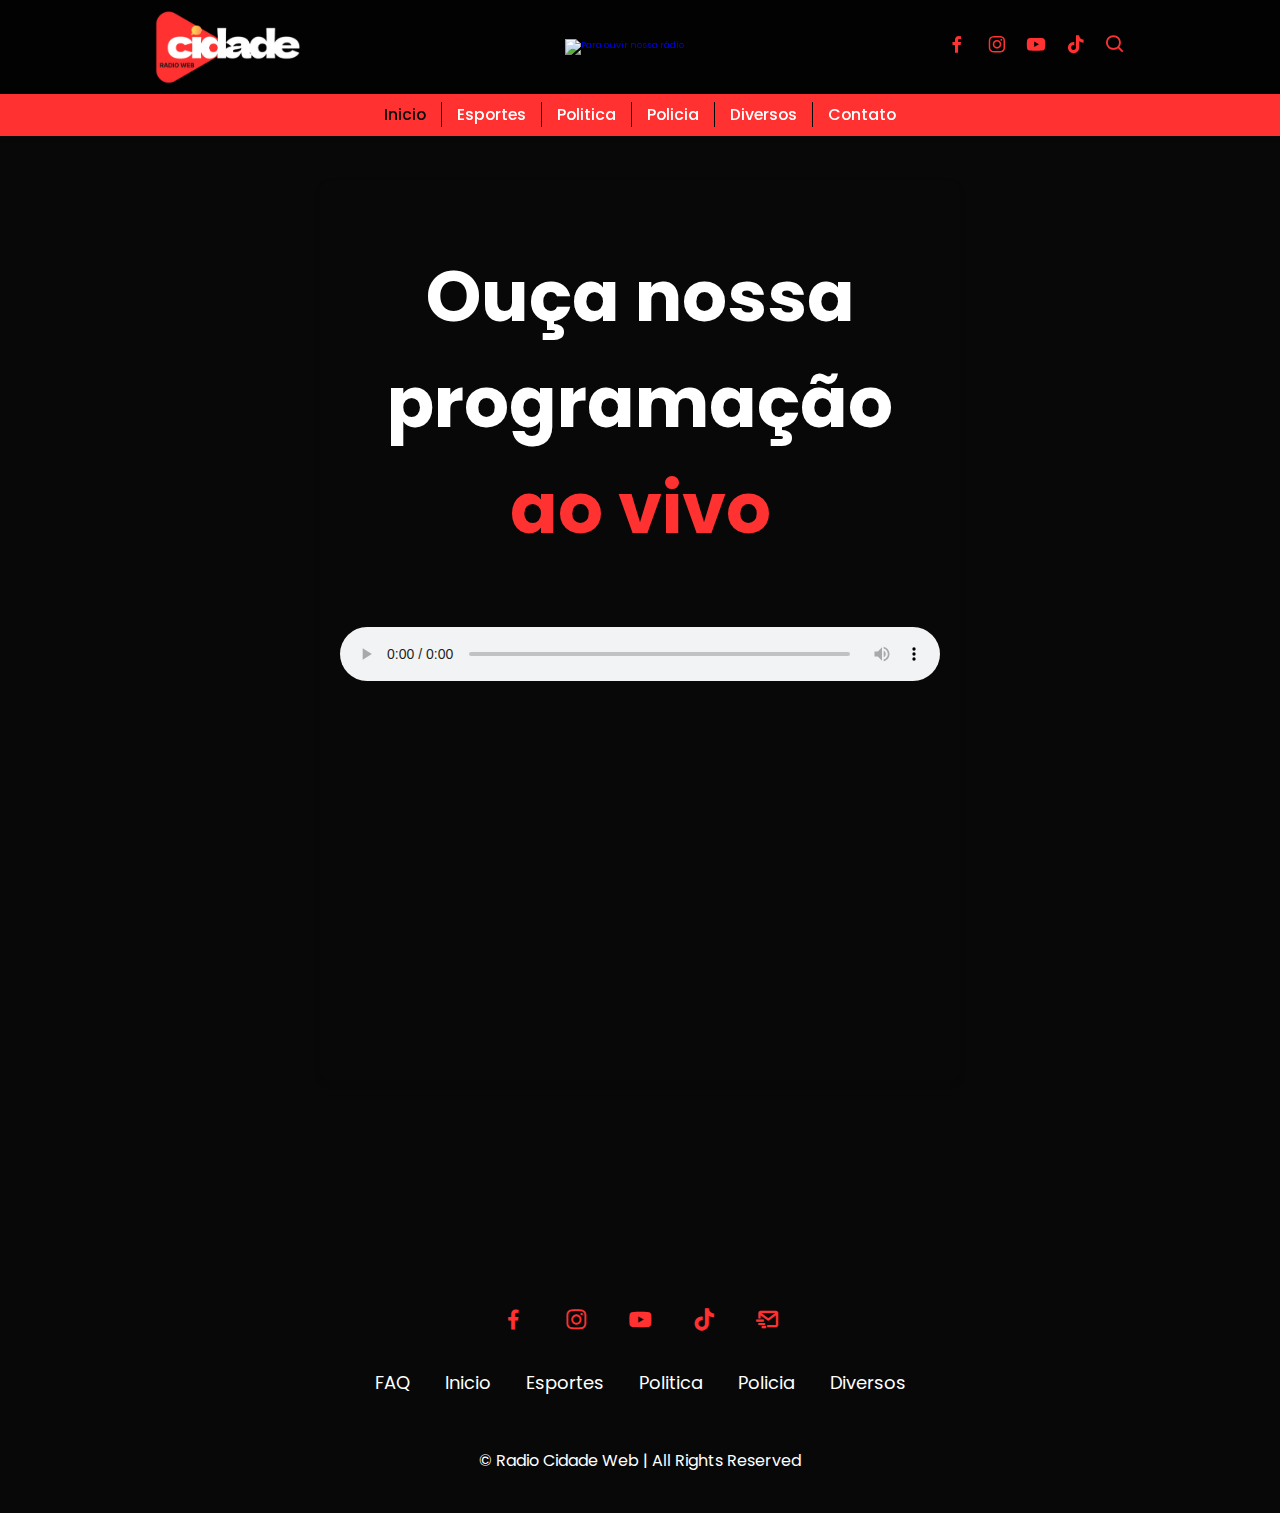
==== public/index.html @ 824e910b "c0 - first commit - site pacialmente funcional" ====
<!DOCTYPE html>
<html lang="pt">

<head>
  <meta charset="UTF-8">
  <title>Radio Web Cidade News</title>
  <link rel="stylesheet" href="static/style.css">
  <link rel="icon" href="static/Logo 400x400.png" type="image/png">
  <link href='https://unpkg.com/boxicons@2.1.4/css/boxicons.min.css' rel='stylesheet'>
</head>
<header class="header">
  <div class="top-bar">
    <img src="static/logo.png" alt="Radio Web Cidade" class="logo">

    <div class="banner">
      <a href="https://l.radios.com.br/r/258019" target="_blank">
        <img src="https://img.radios.com.br/divulgue/app-radiosnet-468x60-a.jpg" alt="Para ouvir nossa rádio">
      </a>
    </div>

    <div class="social">
      <a href="https://www.facebook.com/radiocidadeweb7L" target="_blank"><i class='bx bxl-facebook' ></i></a>
      <a href="https://instagram.com/radiocidadeweb7L" target="_blank"><i class='bx bxl-instagram' ></i></a>
      <a href="https://www.youtube.com/@radiocidadeweb7l" target="_blank"><i class='bx bxl-youtube'></i></a>
      <a href="https://tiktok.com/@radiocidadeweb7l" target="_blank"><i class='bx bxl-tiktok' ></i></a>
      <a><i class='bx bx-search'></i></a>
      
      <!-- <div class="search">
        <input type="text" placeholder="Buscar...">
        <button>Buscar</button>
      </div> -->
    </div>

    

    
  </div>
  <i class='bx bx-menu' id="menu-icon"></i>

  <div class="navbar">
    <nav>
      <ul>
        <a href="#radio-player" class="active">Inicio</a>
        <a href="#education">Esportes</a>
        <a href="#projects">Politica</a>
        <a href="#skills">Policia</a>
        <a href="#testimonials">Diversos</a>
        <a href="#contact">Contato</a>
      </ul>
    </nav>
  </div>
</header>

<body>

  <section class="radio-player" id="radio-player">
    <h2 class="heading">Ouça nossa programação <span>ao vivo</span></h2>
    <audio controls>
        <source src="https://stream3.svrdedicado.org/8090/stream" type="audio/mpeg">
        Seu navegador não suporta o elemento de áudio.
    </audio>
  </section>

  <!-------------- Contact Section -------------->

<!--   <section class="contact" id="contact">
    <h2 class="heading">Entre em contato <span>conosco!</span></h2>
    <h1><span>radiocidadeweb.7l@gmail.com</span></h1>
   <form id="contact-form">
        <div class="input-group">
            <div class="input-box">
                <input type="text" name="fullName" id="fullName" placeholder="Full Name" required>
                <input type="email" name="email" id="email" placeholder="Email" required>
            </div>
            <div class="input-box">
                <input type="tel" name="phone" id="phone" placeholder="Phone Number">
                <input type="text" name="subject" id="subject" placeholder="Subject">
            </div>
        </div>
        
        <div class="input-group-2">
            <textarea name="message" id="message" cols="30" rows="10" placeholder="Your Message"></textarea>
            <input type="submit" value="Send Message" class="btn">
        </div>
    </form>
  </section> -->

<!-------------- Footer -------------->

  <footer class="footer">
    <div class="social">
        <a href="https://www.facebook.com/radiocidadeweb7L" target="_blank"><i class='bx bxl-facebook' ></i></a>
        <a href="https://instagram.com/radiocidadeweb7L" target="_blank"><i class='bx bxl-instagram' ></i></a>
        <a href="https://www.youtube.com/@radiocidadeweb7l" target="_blank"><i class='bx bxl-youtube'></i></a>
        <a href="https://tiktok.com/@radiocidadeweb7l" target="_blank"><i class='bx bxl-tiktok' ></i></a>
        <a href="mailto:radiocidadeweb.7l@gmail.com" target="_blank"><i class='bx bx-mail-send'></i></a>
    </div>

    <ul class="list">
        <li>
            <a href="#">FAQ</a>
        </li>

        <li>
            <a href="#projects">Inicio</a>
        </li>

        <li>
            <a href="#home">Esportes</a>
        </li>

        <li>
            <a href="#contact">Politica</a>
        </li>

        <li>
          <a href="#testimonials">Policia</a>
        </li>

        <li>
            <a href="#testimonials">Diversos</a>
        </li>
    </ul>
    <p class="copyright">
        © Radio Cidade Web | All Rights Reserved
    </p>
  </footer>

<!---------------- Back to top button ---------------->

  <a href="#" class="back-to-top" id="backToTop">
    <i class='bx bx-up-arrow-alt'></i>
  </a>
</body>


</html>
---- public/static/style.css ----
@import url(https://fonts.googleapis.com/css2?family=Poppins:wght@400;500;600&display=swap);
@import url(https://fonts.googleapis.com/css2?family=JetBrains+Mono:ital,wght@0,100..800;1,100..800&display=swap);
@import url(https://necolas.github.io/normalize.css/8.0.1/normalize.css);

* {
    margin: 0;
    padding: 0;
    box-sizing: border-box;
    text-decoration: none;
    border: none;
    outline: none;
    scroll-behavior: smooth;
    /* font-family: "JetBrains Mono", monospace; */
    font-family: "Poppins", sans-serif; 
}

:root {
    --bg-color: #080808;
    --second-bg-color: #131313;
    --text-color: white;
    --main-color: #ff3131;
}

html{
    font-size: 60%;
    overflow-x: hidden;
}

body{
    background: var(--bg-color);
    color: var(--text-color);
}

.header {
    position: fixed;
    top: 0;
    left: 0;
    width: 100%;
    background: rgba(0, 0, 0, 0.3);
    backdrop-filter: blur(10px);
    z-index: 5;
    box-shadow: 0 2px 5px rgba(0, 0, 0, 0.1);
}

.top-bar {
    width: 100%;
    display: flex;
    justify-content: space-between; /* Espaço entre logo e redes sociais */
    align-items: center;
    padding: 1rem 12%;
    background-color: rgba(0, 0, 0, 0.6); /* Fundo para diferenciar a top-bar */
}

.logo {
    max-width: 150px; /* Ajuste do tamanho da logo */
    height: auto;
    cursor: pointer;
    transition: 0.3s ease;
}

.logo:hover {
    transform: scale(1.1); /* Zoom ao passar o mouse */
}

.header .social {
    display: flex;
    justify-content: flex-end; /* Alinha as redes sociais à direita */
    align-items: center;
    gap: 2rem; /* Espaçamento entre os ícones */
}

.header .social a {
    font-size: 2.5rem; /* Tamanho dos ícones */
    color: var(--main-color);
    transition: color 0.3s ease-in-out;
}

.header .social a:hover {
    color: white; /* Efeito hover */
    
}

.navbar {
    width: 100%;
    background-color: var(--main-color); /* Fundo da navbar */
    padding: 1rem 12%; /* Ajuste de espaçamento */
    box-shadow: 0 2px 5px rgba(0, 0, 0, 0.1); /* Pequeno sombreamento */
}

nav ul {
    display: flex;
    justify-content: center; /* Centraliza os links */
    list-style: none;
    padding: 0;
    margin: 0;
}

nav ul a {
    margin: 0;
    padding: 0 15px;
    text-decoration: none;
    color: var(--text-color);
    font-size: 1.8rem;
    font-weight: 500;
    transition: color 0.3s;
    border-right: 1px solid black; /* Linha fina entre os itens */
}

nav ul a:last-child {
    border-right: none; /* Remove a borda do último item */
}

nav ul a:hover,
nav ul a.active {
    color: var(--bg-color);
}

#menu-icon {
    font-size: 3.6rem;
    color: var(--main-color);
    display: none; /* Apenas para mobile */
}


section{
    min-height: 100vh;
    padding: 10rem 12% 10rem;
}

.home{
    display: flex;
    align-items: center;
    justify-content: center;
    gap: 15rem;
}
.home-content{
    display: flex;
    flex-direction: column;
    align-items: baseline;
    text-align: left;
    justify-content: center;
    margin-top: 3rem;
}

span{
    color: var(--main-color);
}
.logo span{
    color: var(--main-color);
}
.home-content h3{
    margin-bottom: 2rem;
    margin-top: 1rem;
    font-size: 3.5rem;
}
.home-content h1{
    font-size: 7rem;
    font-weight: 700;
    margin-top: 1.5rem;
    line-height: 1;
}
.home-img{
    border-radius: 50%;
}
.home-img img{
    position: relative;
    top: 3rem;
    width: 32vw;
    border-radius: 50%;
    box-shadow: 0 0 25px var(--main-color);
    cursor: pointer;
    transition: 0.4s ease-in-out;
}
.home-img img:hover{
    box-shadow: 0 0 25px var(--main-color),
                0 0 50px var(--main-color),
                0 0 100px var(--main-color);
}
.home-content p{
    font-size: 1.5rem;
    font-weight: 500;
    line-height: 1.8;
    max-width: 1000px;
}
.social-icons a{
    display: inline-flex;
    justify-content: center;
    align-items: center;
    width: 4.5rem;
    height: 4.5rem;
    background: transparent;
    border: 2px solid var(--main-color);
    font-size: 2.5rem;
    border-radius: 50%;
    color: var(--main-color);
    margin: 3rem 1.5rem 3rem 0;
    transition: 0.3s ease-in-out;
}
.social-icons a:hover{
    color: black;
    transform: scale(1.3)translateY(-5px);
    box-shadow: 0 0 25px var(--main-color);
    background-color: var(--main-color);
}

.btn{
    display: inline-block;
    padding: 1rem 2.8rem;
    background: var(--main-color);
    box-shadow: 0 0 25px var(--main-color);
    border-radius: 0rem;
    font-size: 1.6rem;
    color: black;
    border: 2px solid transparent;
    letter-spacing: 0.1rem;
    font-weight: 600;
    transition: 0.3s ease-in-out;
    cursor: pointer;
}
.btn:hover{
    transform: scale(1.05);
    box-shadow: 0 0 50px var(--main-color);
}
.btn-group{
    display: flex;
    align-items: center;
    gap: 1.5rem;
}
.btn-group a:nth-of-type(2){
    background-color: black;
    color: var(--main-color);
    border: 2px solid var(--main-color);
    box-shadow: 0 0 25px transparent;
}
.btn-group a:nth-of-type(2):hover{
    box-shadow: 0 0 25px var(--main-color);
    background-color: var(--main-color);
    color: black;
}

.text-animation{
    font-size: 34px;
    font-weight: 600;
    min-width: 280px;
}
.text-animation span{
    position: relative;
}
.text-animation span::before{
    content: "White hat";
    color: var(--main-color);
    animation: words 20s infinite;
}
.text-animation span::after{
    content: "";
    background-color: var(--bg-color);
    position: absolute;
    width: calc(100% + 8px);
    height: 100%;
    border-left: 3px solid var(--bg-color);
    right: -8px;
    animation: cursor 0.6s infinite, typing 20s steps(14) infinite;
}


.heading{
    font-size: 8rem;
    text-align: center;
    margin: 5rem 0;
}
/*------------- Player Radio --------------- */

#radio-player {
    width: 50%;
    padding: 20px;
    border-radius: 10px;
    box-shadow: 0 4px 6px rgba(0, 0, 0, 0.1);
    margin: 180px auto;
}

#radio-player h2 {
    color: white;
    margin-bottom: 15px;
    padding-bottom: 50px;
}

audio {
    width: 100%;
    outline: none;
}

.header-player {
    background-color: #ffffff;
    padding: 5px 5px;
    border-radius: 5px;
    box-shadow: 0 2px 4px rgba(0, 0, 0, 0.1);
}

.header-player audio {
    width: 300px;
    outline: none;
}

.banner {
    width: 468px; 
    height: 60px; 
    border-radius: 0px;
    margin: 0 20px;
    display: flex;
    justify-content: center;
    align-items: center;
}

.banner img {
    max-width: 100%;
    height: auto;
}


/*------------- Contact Styles ------------- */

.contact{
    background-color: var(--second-bg-color);
}
.contact h2{
    margin-bottom: 3rem;
    color: white;
}
.contact form{
    display: flex;
    align-items: center;
    justify-content: center;
    gap: 3rem;
    margin: 5rem auto;
    text-align: center;
}
.contact form .input-box{
    display: flex;
    justify-content: center;
    flex-wrap: wrap;
}
.content form .input-box, input{
    width: 100%;
    padding: 2.5rem;
    font-size: 1.8rem;
    color: var(--text-color);
    background: var(--second-bg-color);
    border-radius: 0rem;
    border: 2px solid var(--main-color);
    margin: 1.5rem 0;
    resize: none;
}
.contact form textarea{
    width: 100%;
    padding: 5rem;
    font-size: 1.8rem;
    color: var(--text-color);
    background: var(--second-bg-color);
    border-radius: 0rem;
    border: 2px solid var(--main-color);
    margin: 1.5rem 0;
    resize: none;
}
.contact form .btn{
    margin-top: 1rem;
}

/*------------- Footer Styles ------------- */

.footer{
    position: relative;
    bottom: 0;
    width: 100%;
    padding: 40px 0;
    background-color: var(--bg-color);
}
.footer .social{
    text-align: center;
    padding-bottom: 25px;
    color: var(--main-color);
}
.footer .social a{
    display: inline-block;
    justify-content: center;
    align-items: center;
    width: 5rem;
    height: 5rem;
    font-size: 3rem;
    border-radius: 50%;
    color: var(--main-color);
    line-height: 5rem;
    margin: 0 1rem;
    transition: 0.3s ease-in-out;
}
.footer .social a:hover{
    color: white;
    transform: scale(1.3);
}
.footer ul{
    margin-top: 0;
    padding: 0;
    font-size: 18px;
    line-height: 1.6;
    margin-bottom: 0;
    text-align: center;
}
.footer ul li a{
    color: white;
    border-bottom: 3px solid transparent;
    transition: 0.3s ease-in-out;
}
.footer ul li a:hover{
    border-bottom: 3px solid var(--main-color);
}
.footer ul li{
    display: inline-block;
    padding: 0 15px;
}
.footer .copyright{
    margin-top: 50px;
    text-align: center;
    font-size: 16px;
    color: white;
}

.btn-toggle {
    padding: 1rem 2rem;
    background-color: var(--main-color);
    color: white;
    border: none;
    border-radius: 2rem;
    font-size: 1.6rem;
    cursor: pointer;
    transition: background-color 0.3s ease;
}

.btn-toggle:hover {
    background-color: darken(var(--main-color), 10%);
}

/*------------- Scroll bar -------------*/

::-webkit-scrollbar{
    width: 10px;
}
::-webkit-scrollbar-thumb{
    background-color: var(--main-color);
}
::-webkit-scrollbar-track{
    background-color: var(--bg-color);
}

/*------------- Back to Top Button ------------- */

.back-to-top {
    position: fixed;
    bottom: 30px;
    right: 30px;
    background-color: rgba(255, 255, 255, 0); /* Transparente */
    color: var(--main-color);
    border: none;
    border-radius: 50%;
    width: 50px;
    height: 50px;
    text-align: center;
    font-size: 50px;
    text-decoration: none;
    display: none; /* Inicialmente escondido */
    transition: background-color 0.3s;
}

.back-to-top:hover {
    background-color: rgba(255, 255, 255, 0.2); /* Altera a opacidade ao passar o mouse */
}

/*------------- Page 404 Styles ------------- */

.page-404 {
    display: flex;
    align-items: center;
    justify-content: center;
    gap: 15rem;
    height: 100vh; /* Altura total da viewport */
    text-align: center; /* Centraliza o texto horizontalmente */
}
.page-404-content {
    display: flex;
    flex-direction: column;
    align-items: center; /* Centraliza o conteúdo no eixo horizontal */
    justify-content: center; /* Centraliza o conteúdo no eixo vertical */
    margin-top: 3rem;
}
.page-404-content h3{
    margin-bottom: 2rem;
    margin-top: 1rem;
    font-size: 3.5rem;
}
.page-404-content h1{
    font-size: 10rem;
    font-weight: 700;
    margin-top: 1.5rem;
    line-height: 1;
}
.page-404-content p{
    font-size: 1.5rem;
    font-weight: 500;
    line-height: 1.8;
    max-width: 1000px;
}
.page-404-content p:last-of-type {
    margin-bottom: 3.5rem; /* Espaço entre o texto e o botão */
}



/* ------------- Keyframes -------------*/

    /* Kayframes homepage */
    
@keyframes cursor{ 
    to{
        border-left: 2px solid var(--main-color);
    }
}
@keyframes words{
    0%,
    20%{
        content: "Software Engineer";
    }
    21%,
    40%{
        content: "Software Tester";
    }
    41%,
    60%{
        content: "Fullstack Developer";
    }
    61%,
    80%{
        content: "Web Developer";
    }
    81%,
    100%{
        content: "White hat";
    }
}
@keyframes typing{
    10%, 15%, 30%, 35%, 50%, 55%, 70%, 75%, 90%, 95%{
        width: 0;
    }
    5%, 20%, 25%, 40%, 45%, 60%, 65%, 80%, 85%{
        width: calc(100% + 8px);
    }
}

     /* skill Keyframes */

@keyframes glow {  
    0% {
        background-color: var(--bg-color);
        box-shadow: none;
    }
    100% {
        background: var(--main-color);
        box-shadow: 0 0 25px var(--main-color);
    }
}

/* ------------- Responsividade -------------*/

@media(max-width:1285px){
    html{
        font-size: 55%;
    }
    .projects-container{
        padding-bottom: 7rem;
        grid-template-columns: repeat(2,1fr);
        margin: 0 5rem;
    }
}

@media(max-width:991px){
    header{
        padding: 2rem 3%;
    }
    section{
        padding: 10rem 3% 2rem;
    }
    .timeline-items::before{
        left: 7px;
    }
    .timeline-item:nth-child(odd){
        padding-right: 0;
        text-align: left;
    }
    .timeline-item:nth-child(odd),
    .timeline-item:nth-child(even){
        padding-left: 37px;
    }
    .timeline-dot{
        left: 0;
    }
    .projects{
        padding-bottom: 7rem;
    }
    .testimonials .wrapper{
        grid-template-columns: repeat(1,1fr);
    }
    .contact form{
        flex-direction: column;
    }
    .footer{
        padding: 2rem 3%;
    }
}

@media(max-width:895px){
    #menu-icon{
        display: block;
    }
    .navbar{
        position: absolute;
        top: 100%;
        right: 0;
        width: 50%;
        padding: 1rem 3%;
        background: rgba(0, 0, 0, 0.8);
        backdrop-filter: blur(20px);
        border-bottom-left-radius: 2rem;
        border-left: 2px solid var(--main-color);
        border-bottom: 2px solid var(--main-color);
        display: none;
    }
    .navbar.active{
        display: block;
    }
    .navbar a{
        display: block;
        font-size: 2rem;
        margin: 3rem 0;
        color: white;
    }
    .home{
        flex-direction: column-reverse;
        margin: 5rem 4rem;
    }
    .home-content h3{
        font-size: 2.6rem;
    }
    .home-content h1{
        font-size: 8rem;
        margin-top: 3rem;
    }
    .home-content p{
        max-width: 600px;
        margin: 0 auto;
    }
    .home-img img{
        width: 56vw;
    }
    .projects h2{
        margin-bottom: 3rem;
    }
    .projects-container{
        grid-template-columns: repeat(1,1fr);
    }
    .skill-main {
         grid-template-columns: 1fr;
     }
     .skill-left, 
     .skill-right {
         width: 100%; /* Garante que ambas ocupem toda a largura */
         margin-bottom: 2rem; /* Espaçamento entre as seções */
     }
}

@media (max-width: 768px) {
    header {
        padding: 1.5rem 2%;
    }
    section {
        padding: 8rem 2% 1rem;
    }
    .timeline-item {
        padding-left: 20px; /* Ajusta o espaçamento */
        padding-right: 20px; /* Ajusta o espaçamento */
    }
    .footer {
        padding: 1.5rem 2%;
    }
    .home-content h1 {
        font-size: 6rem; /* Reduz o tamanho do título */
    }
    .home-content h3 {
        font-size: 2rem; /* Ajusta o tamanho do subtítulo */
    }
    .skill-main {
        grid-template-columns: 1fr; /* Uma coluna */
    }
}

@media (max-width: 576px) {
    .navbar {
        width: 80%; /* Aumenta a largura da navbar */
    }
    .navbar a {
        font-size: 1.8rem; /* Reduz o tamanho da fonte dos links */
    }
    .home-content h1 {
        font-size: 5rem; /* Reduz ainda mais o tamanho do título */
    }
    .home-content p {
        font-size: 1.4rem; /* Ajusta o tamanho da fonte do parágrafo */
    }
    .education h2, 
    .skills h2, 
    .projects h2, 
    .testimonials h2, 
    .contact h2 {
        font-size: 5rem; /* Ajusta o tamanho do título da seção de projetos */
    }
    .projects-container {
        grid-template-columns: 1fr; /* Uma coluna para os projetos */
    }
    .testimonials .wrapper {
        grid-template-columns: 1fr; /* Uma coluna para os depoimentos */
    }
}

*------------- Testimonials Styles ------------- */

.testimonials{
    background: var(--bg-color);
}
.testimonials-box{
    background-size: cover;
    display: flex;
    align-items: center;
    justify-content: center;
    flex-direction: column;
}
.testimonials .heading{
    margin-bottom: 5rem;
}
.testimonials-box img{
    width: 15rem;
    border-radius: 50%;
    border: 3px solid var(--main-color);
    box-shadow: 0 0 25px var(--main-color);
}
.testimonials-item{
    min-height: 550px;
    max-width: 450px;
    background: rgba(0, 0, 0, 0.7);
    border: 3px solid rgba(238, 238, 238, 0.2);
    border-radius: 2rem;
    margin: 0 2rem;
    padding: 30px 60px;
    cursor: pointer;
    display: flex;
    flex-direction: column;
    align-items: center;
    justify-content: center;
    text-align: center;
    gap: 1.5rem;
    color: white;
    transition: 0.4s ease-in-out;
}
.testimonials-item:hover{
    border: 3px solid var(--main-color);
    transform: translateY(-10px)scale(1.03);
    box-shadow: 0 0 50px var(--main-color);
}
.testimonials-item h2{
    font-size: 2.8rem;
}
.testimonials-item p{
    font-size: 1.3rem;
}

.wrapper{
    display: grid;
    grid-template-columns: repeat(3,1fr);
    gap: 3rem;
}

#star{
    color: gold;
    font-size: 2rem;
}
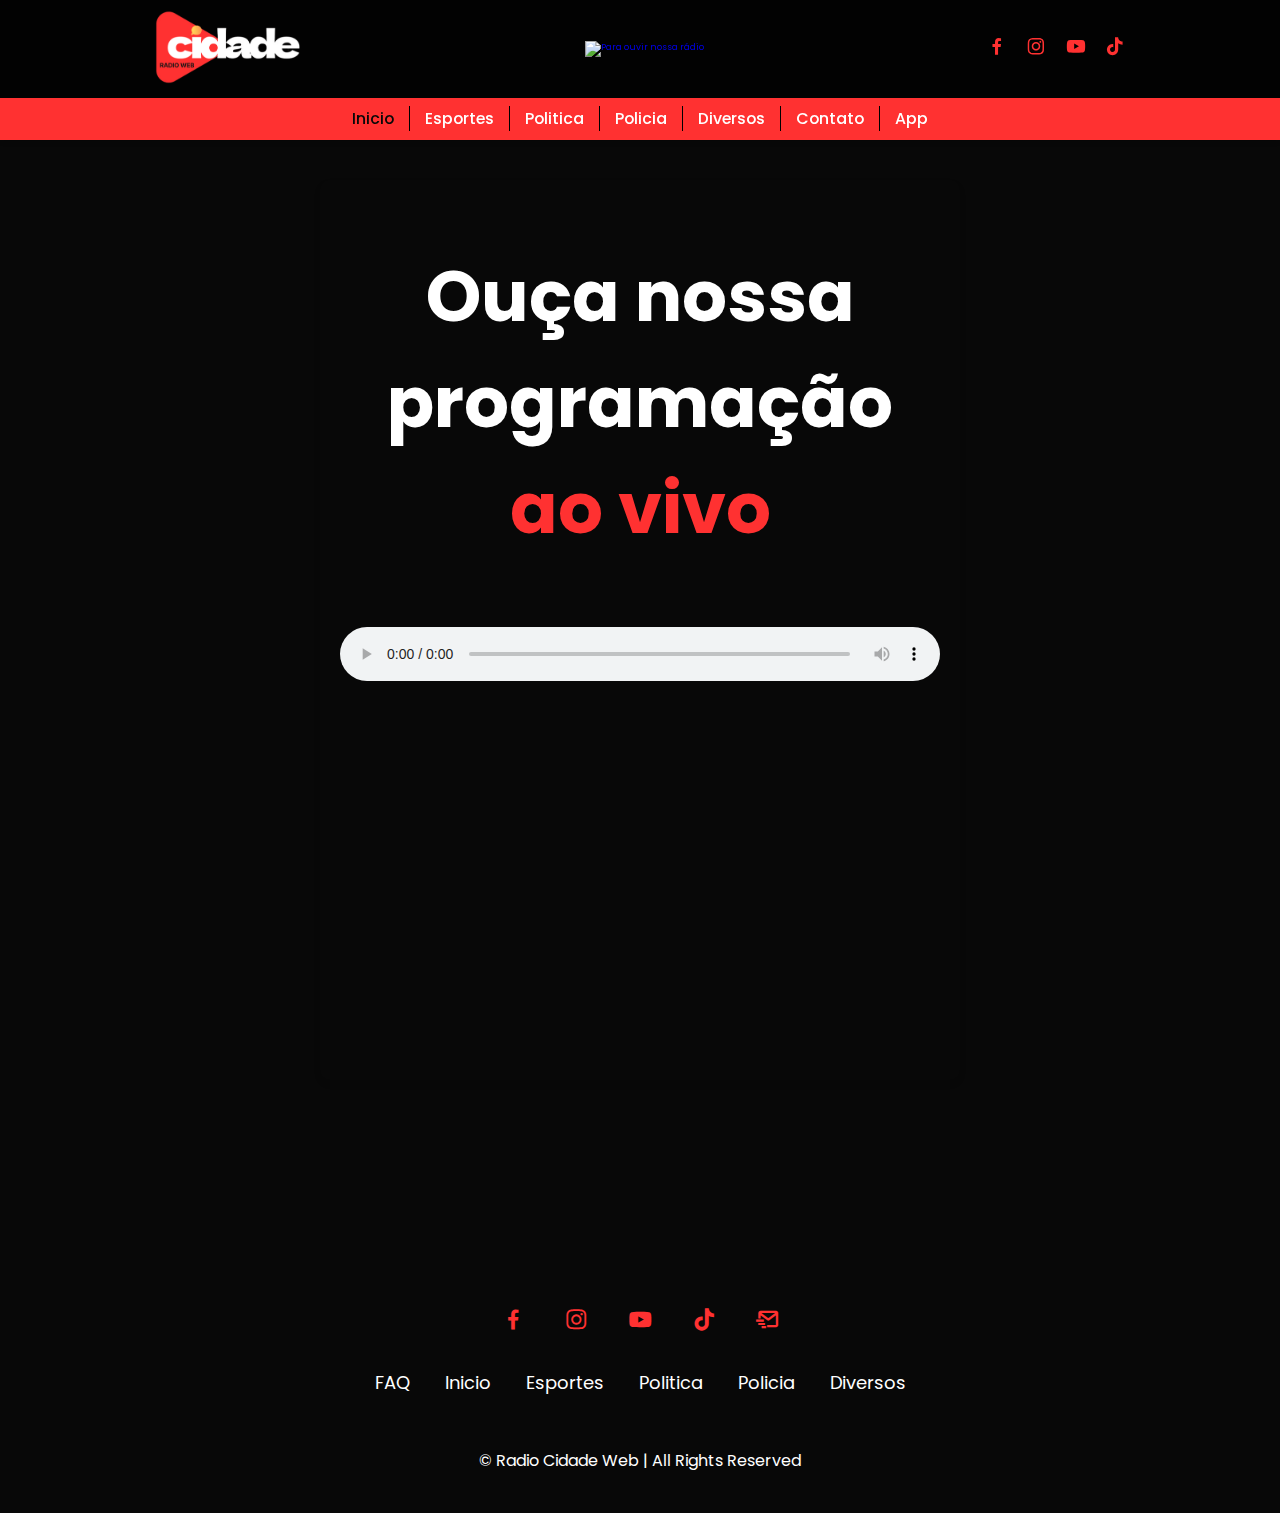
==== commit 4cbbb1de: "c2 - add back to top button" ====
--- a/public/index.html
+++ b/public/index.html
@@ -10,7 +10,7 @@
 </head>
 <header class="header">
   <div class="top-bar">
-    <img src="static/logo.png" alt="Radio Web Cidade" class="logo">
+    <a href="#"><img src="static/logo.png" alt="Radio Web Cidade" class="logo"></a>
 
     <div class="banner">
       <a href="https://l.radios.com.br/r/258019" target="_blank">
@@ -23,29 +23,28 @@
       <a href="https://instagram.com/radiocidadeweb7L" target="_blank"><i class='bx bxl-instagram' ></i></a>
       <a href="https://www.youtube.com/@radiocidadeweb7l" target="_blank"><i class='bx bxl-youtube'></i></a>
       <a href="https://tiktok.com/@radiocidadeweb7l" target="_blank"><i class='bx bxl-tiktok' ></i></a>
-      <a><i class='bx bx-search'></i></a>
+      <!-- <a class="search-icon"><i class='bx bx-search'></i></a> -->
       
-      <!-- <div class="search">
+      <!-- Campo de busca -->
+      <!-- <div class="search-box">
         <input type="text" placeholder="Buscar...">
         <button>Buscar</button>
       </div> -->
     </div>
 
-    
-
-    
   </div>
   <i class='bx bx-menu' id="menu-icon"></i>
 
   <div class="navbar">
     <nav>
       <ul>
-        <a href="#radio-player" class="active">Inicio</a>
-        <a href="#education">Esportes</a>
-        <a href="#projects">Politica</a>
-        <a href="#skills">Policia</a>
-        <a href="#testimonials">Diversos</a>
-        <a href="#contact">Contato</a>
+        <a href="#" class="active">Inicio</a>
+        <a href="#">Esportes</a>
+        <a href="#">Politica</a>
+        <a href="#">Policia</a>
+        <a href="#">Diversos</a>
+        <a href="#">Contato</a>
+        <a href="https://play.google.com/store/apps/details?id=com.app.radiocidadewebnews" target="_blank">App</a>
       </ul>
     </nav>
   </div>
@@ -61,7 +60,7 @@
     </audio>
   </section>
 
-  <!-------------- Contact Section -------------->
+<!-------------- Contact Section -------------->
 
 <!--   <section class="contact" id="contact">
     <h2 class="heading">Entre em contato <span>conosco!</span></h2>
@@ -131,7 +130,8 @@
   <a href="#" class="back-to-top" id="backToTop">
     <i class='bx bx-up-arrow-alt'></i>
   </a>
+
+  <script src="static/scripts.js"></script>
 </body>
 
-
 </html>--- a/public/static/style.css
+++ b/public/static/style.css
@@ -120,6 +120,63 @@
     color: var(--main-color);
     display: none; /* Apenas para mobile */
 }
+
+/* ----------- search ----------- */
+
+/* Estilo do ícone de busca */
+.search-icon {
+    position: relative;
+    cursor: pointer;
+    color: var(--main-color);
+    font-size: 2.5rem;
+    transition: color 0.3s ease-in-out;
+  }
+  
+  .search-icon:hover {
+    color: white;
+  }
+  
+  /* Estilo do balão de busca */
+  .search-box {
+    display: none; /* Oculto por padrão */
+    position: absolute;
+    top: 70px; /* Distância abaixo do ícone */
+    right: 200px; /* Alinha à direita do ícone */
+    background-color: white;
+    padding: 20px;
+    border-radius: 2px;
+    box-shadow: 0px 4px 10px rgba(0, 0, 0, 0.1);
+    z-index: 10;
+    width: 300px;
+  }
+  
+  .search-box.active {
+    display: block;
+  }
+  
+  .search-box input {
+    width: 100%; /* Considera o espaço do botão */
+    padding: 8px;
+    border: 1px solid #ccc;
+    border-radius: 5px;
+    margin-right: 5px;
+  }
+  
+  .search-box button {
+    align-items: center;
+    padding: 8px 112px;
+    border: none;
+    background-color: var(--main-color);
+    color: white;
+    border-radius: 5px;
+    cursor: pointer;
+    transition: background-color 0.3s;
+  }
+  
+  .search-box button:hover {
+    background-color: darken(var(--main-color), 10%);
+  }
+  
 
 
 section{
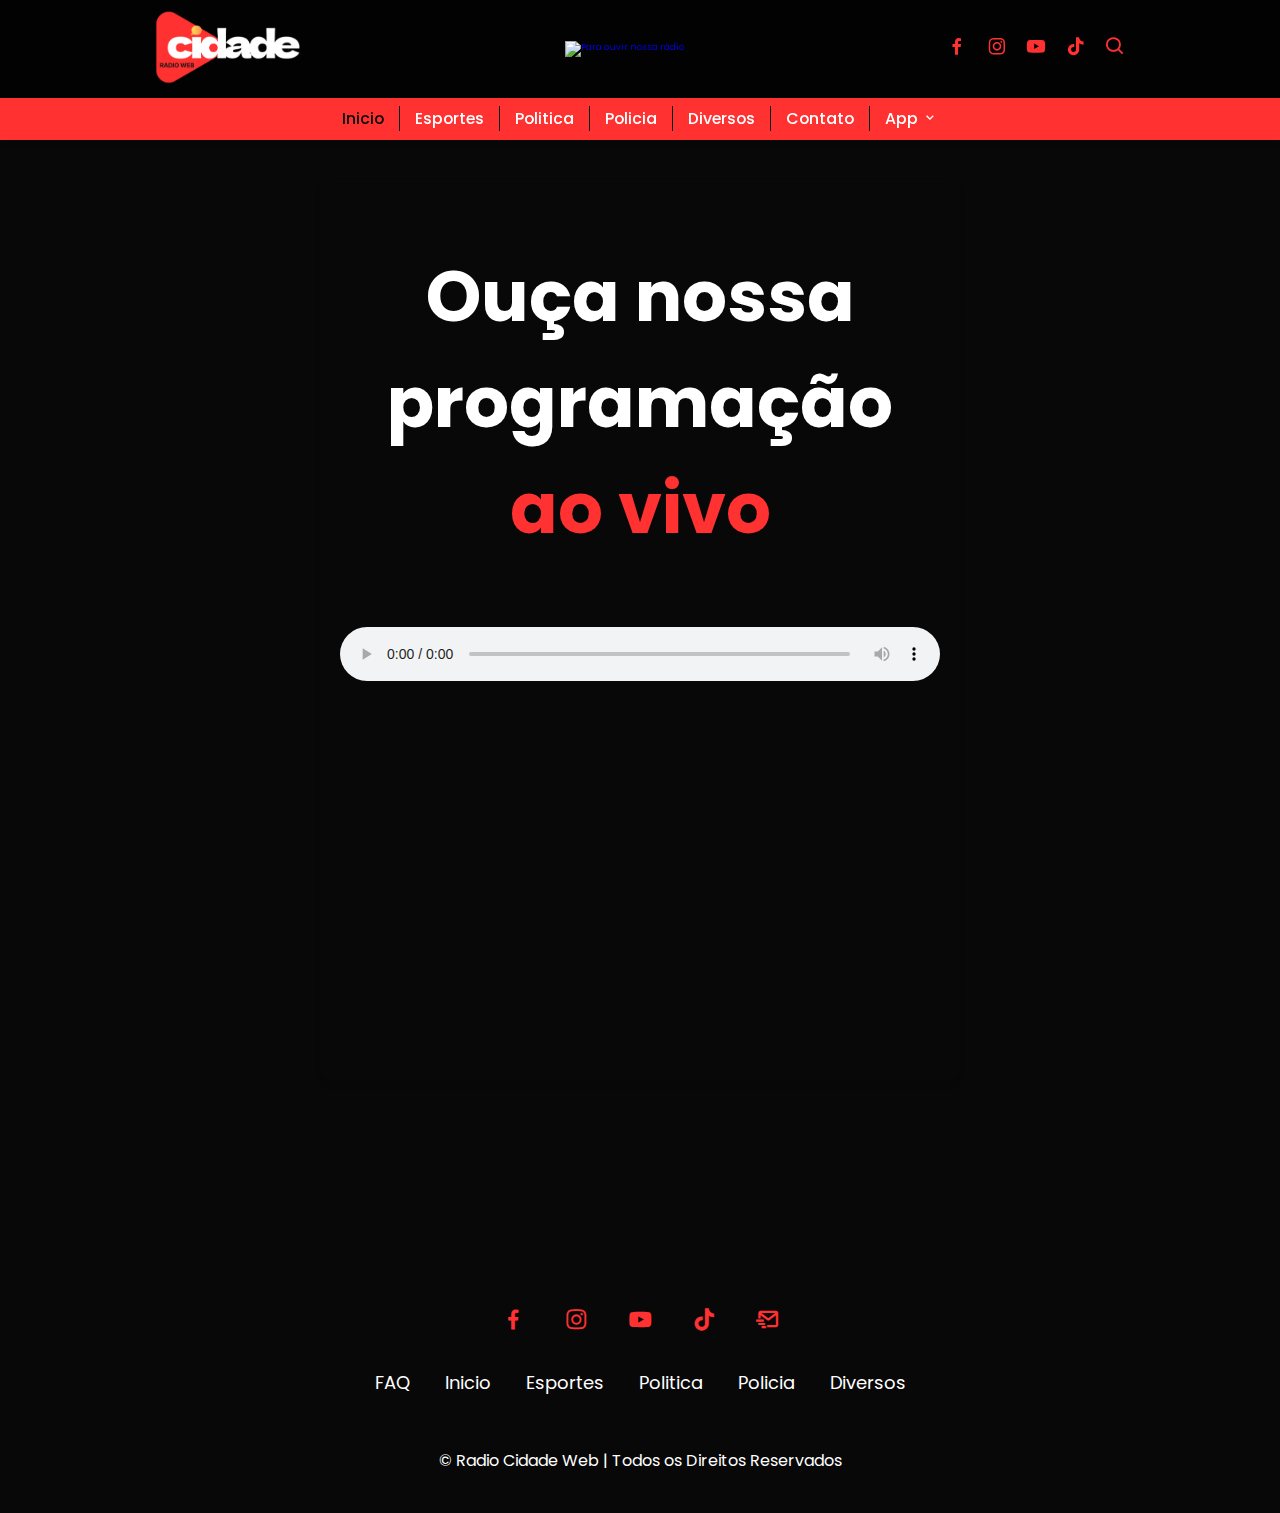
==== commit 31c9e6f4: "c3 - update code" ====
--- a/public/index.html
+++ b/public/index.html
@@ -7,6 +7,8 @@
   <link rel="stylesheet" href="static/style.css">
   <link rel="icon" href="static/Logo 400x400.png" type="image/png">
   <link href='https://unpkg.com/boxicons@2.1.4/css/boxicons.min.css' rel='stylesheet'>
+  <script async src="https://pagead2.googlesyndication.com/pagead/js/adsbygoogle.js?client=ca-pub-5727195229824924"
+     crossorigin="anonymous"></script>
 </head>
 <header class="header">
   <div class="top-bar">
@@ -23,13 +25,13 @@
       <a href="https://instagram.com/radiocidadeweb7L" target="_blank"><i class='bx bxl-instagram' ></i></a>
       <a href="https://www.youtube.com/@radiocidadeweb7l" target="_blank"><i class='bx bxl-youtube'></i></a>
       <a href="https://tiktok.com/@radiocidadeweb7l" target="_blank"><i class='bx bxl-tiktok' ></i></a>
-      <!-- <a class="search-icon"><i class='bx bx-search'></i></a> -->
+      <a class="search-icon"><i class='bx bx-search'></i></a>
       
       <!-- Campo de busca -->
-      <!-- <div class="search-box">
+      <div class="search-box">
         <input type="text" placeholder="Buscar...">
         <button>Buscar</button>
-      </div> -->
+      </div>
     </div>
 
   </div>
@@ -44,7 +46,15 @@
         <a href="#">Policia</a>
         <a href="#">Diversos</a>
         <a href="#">Contato</a>
-        <a href="https://play.google.com/store/apps/details?id=com.app.radiocidadewebnews" target="_blank">App</a>
+        
+        <div class="app-menu">
+          <button class="menu-button">App <i class='bx bx-chevron-down' ></i></i></button>
+          <div class="dropdown">
+            <a href="https://play.google.com/store/apps/details?id=com.app.radiocidadewebnews" target="_blank">Android</a>
+           <!--  <a href="https://apps.apple.com/app/idXXXXXXXXXX" target="_blank">iOS</a> -->
+          </div>
+        </div>
+        
       </ul>
     </nav>
   </div>
@@ -60,28 +70,16 @@
     </audio>
   </section>
 
-<!-------------- Contact Section -------------->
-
-<!--   <section class="contact" id="contact">
-    <h2 class="heading">Entre em contato <span>conosco!</span></h2>
-    <h1><span>radiocidadeweb.7l@gmail.com</span></h1>
-   <form id="contact-form">
-        <div class="input-group">
-            <div class="input-box">
-                <input type="text" name="fullName" id="fullName" placeholder="Full Name" required>
-                <input type="email" name="email" id="email" placeholder="Email" required>
-            </div>
-            <div class="input-box">
-                <input type="tel" name="phone" id="phone" placeholder="Phone Number">
-                <input type="text" name="subject" id="subject" placeholder="Subject">
-            </div>
-        </div>
-        
-        <div class="input-group-2">
-            <textarea name="message" id="message" cols="30" rows="10" placeholder="Your Message"></textarea>
-            <input type="submit" value="Send Message" class="btn">
-        </div>
-    </form>
+  <!-- <section>
+    <h2>Anúncio</h2>
+    <div class="ad-container">
+      <ins class="adsbygoogle"
+           style="display:block"
+           data-ad-client="ca-pub-5727195229824924"
+           data-ad-slot="1234567890"
+           data-ad-format="auto"
+           data-full-width-responsive="true"></ins>
+    </div>
   </section> -->
 
 <!-------------- Footer -------------->
@@ -121,7 +119,7 @@
         </li>
     </ul>
     <p class="copyright">
-        © Radio Cidade Web | All Rights Reserved
+        © Radio Cidade Web | Todos os Direitos Reservados
     </p>
   </footer>
 
--- a/public/static/style.css
+++ b/public/static/style.css
@@ -1,8 +1,26 @@
+/* ======== FONTS ======== */
+
 @import url(https://fonts.googleapis.com/css2?family=Poppins:wght@400;500;600&display=swap);
 @import url(https://fonts.googleapis.com/css2?family=JetBrains+Mono:ital,wght@0,100..800;1,100..800&display=swap);
 @import url(https://necolas.github.io/normalize.css/8.0.1/normalize.css);
 
+/* ======== VARIABLES ======== */
+
+:root {
+    /* ======== colors ======== */
+    --bg-color: #080808;
+    --second-bg-color: #131313;
+    --text-color: white;
+    --main-color: #ff3131;
+
+    /* ======== font and typography ======== */
+    --heading-font: 'Poppins', sans-serif;
+}
+
+/* ======== BASE ======== */
+
 * {
+
     margin: 0;
     padding: 0;
     box-sizing: border-box;
@@ -11,14 +29,7 @@
     outline: none;
     scroll-behavior: smooth;
     /* font-family: "JetBrains Mono", monospace; */
-    font-family: "Poppins", sans-serif; 
-}
-
-:root {
-    --bg-color: #080808;
-    --second-bg-color: #131313;
-    --text-color: white;
-    --main-color: #ff3131;
+    font-family: var(--heading-font);
 }
 
 html{
@@ -121,6 +132,56 @@
     display: none; /* Apenas para mobile */
 }
 
+/*-------------- menu app ---------------*/
+
+  .app-menu {
+    position: relative;
+    display: inline-block;
+  }
+  
+  .menu-button {
+    background-color: var(--main-color); /* Cor do botão */
+    color: white;
+    padding: 0 15px;
+    border: none;
+    cursor: pointer;
+    font-size: 1.8rem;
+    font-weight: 500;
+    z-index: 10;
+  }
+
+  .menu-button:hover {
+    background-color: darken(var(--main-color), 10%);
+  }
+  
+  .dropdown {
+    display: none; /* Inicialmente oculto */
+    position: absolute;
+    background-color: white;
+    min-width: 100px;
+    box-shadow: 0 4px 8px rgba(0, 0, 0, 0.1);
+    z-index: 1;
+    top: 150%; /* Posiciona logo abaixo do botão */
+    left: 0; /* Alinha com o botão */
+    padding: 5px 0;
+  }
+  
+  .dropdown a {
+    color: black;
+    text-decoration: none;
+    display: block;
+    padding: 10px 15px;
+    transition: background-color 0.3s;
+  }
+  
+  .dropdown a:hover {
+    background-color: #f0f0f0; /* Cor ao passar o mouse */
+  }
+  
+  .app-menu:hover .dropdown{
+    display: block; /* Exibe o menu ao passar o mouse */
+  }
+  
 /* ----------- search ----------- */
 
 /* Estilo do ícone de busca */
@@ -178,153 +239,26 @@
   }
   
 
+/* ----------- section ----------- */
 
 section{
     min-height: 100vh;
     padding: 10rem 12% 10rem;
 }
 
-.home{
-    display: flex;
-    align-items: center;
-    justify-content: center;
-    gap: 15rem;
-}
-.home-content{
-    display: flex;
-    flex-direction: column;
-    align-items: baseline;
-    text-align: left;
-    justify-content: center;
-    margin-top: 3rem;
-}
-
 span{
     color: var(--main-color);
 }
 .logo span{
     color: var(--main-color);
 }
-.home-content h3{
-    margin-bottom: 2rem;
-    margin-top: 1rem;
-    font-size: 3.5rem;
-}
-.home-content h1{
-    font-size: 7rem;
-    font-weight: 700;
-    margin-top: 1.5rem;
-    line-height: 1;
-}
-.home-img{
-    border-radius: 50%;
-}
-.home-img img{
-    position: relative;
-    top: 3rem;
-    width: 32vw;
-    border-radius: 50%;
-    box-shadow: 0 0 25px var(--main-color);
-    cursor: pointer;
-    transition: 0.4s ease-in-out;
-}
-.home-img img:hover{
-    box-shadow: 0 0 25px var(--main-color),
-                0 0 50px var(--main-color),
-                0 0 100px var(--main-color);
-}
-.home-content p{
-    font-size: 1.5rem;
-    font-weight: 500;
-    line-height: 1.8;
-    max-width: 1000px;
-}
-.social-icons a{
-    display: inline-flex;
-    justify-content: center;
-    align-items: center;
-    width: 4.5rem;
-    height: 4.5rem;
-    background: transparent;
-    border: 2px solid var(--main-color);
-    font-size: 2.5rem;
-    border-radius: 50%;
-    color: var(--main-color);
-    margin: 3rem 1.5rem 3rem 0;
-    transition: 0.3s ease-in-out;
-}
-.social-icons a:hover{
-    color: black;
-    transform: scale(1.3)translateY(-5px);
-    box-shadow: 0 0 25px var(--main-color);
-    background-color: var(--main-color);
-}
-
-.btn{
-    display: inline-block;
-    padding: 1rem 2.8rem;
-    background: var(--main-color);
-    box-shadow: 0 0 25px var(--main-color);
-    border-radius: 0rem;
-    font-size: 1.6rem;
-    color: black;
-    border: 2px solid transparent;
-    letter-spacing: 0.1rem;
-    font-weight: 600;
-    transition: 0.3s ease-in-out;
-    cursor: pointer;
-}
-.btn:hover{
-    transform: scale(1.05);
-    box-shadow: 0 0 50px var(--main-color);
-}
-.btn-group{
-    display: flex;
-    align-items: center;
-    gap: 1.5rem;
-}
-.btn-group a:nth-of-type(2){
-    background-color: black;
-    color: var(--main-color);
-    border: 2px solid var(--main-color);
-    box-shadow: 0 0 25px transparent;
-}
-.btn-group a:nth-of-type(2):hover{
-    box-shadow: 0 0 25px var(--main-color);
-    background-color: var(--main-color);
-    color: black;
-}
-
-.text-animation{
-    font-size: 34px;
-    font-weight: 600;
-    min-width: 280px;
-}
-.text-animation span{
-    position: relative;
-}
-.text-animation span::before{
-    content: "White hat";
-    color: var(--main-color);
-    animation: words 20s infinite;
-}
-.text-animation span::after{
-    content: "";
-    background-color: var(--bg-color);
-    position: absolute;
-    width: calc(100% + 8px);
-    height: 100%;
-    border-left: 3px solid var(--bg-color);
-    right: -8px;
-    animation: cursor 0.6s infinite, typing 20s steps(14) infinite;
-}
-
 
 .heading{
     font-size: 8rem;
     text-align: center;
     margin: 5rem 0;
 }
+
 /*------------- Player Radio --------------- */
 
 #radio-player {
@@ -373,55 +307,6 @@
     height: auto;
 }
 
-
-/*------------- Contact Styles ------------- */
-
-.contact{
-    background-color: var(--second-bg-color);
-}
-.contact h2{
-    margin-bottom: 3rem;
-    color: white;
-}
-.contact form{
-    display: flex;
-    align-items: center;
-    justify-content: center;
-    gap: 3rem;
-    margin: 5rem auto;
-    text-align: center;
-}
-.contact form .input-box{
-    display: flex;
-    justify-content: center;
-    flex-wrap: wrap;
-}
-.content form .input-box, input{
-    width: 100%;
-    padding: 2.5rem;
-    font-size: 1.8rem;
-    color: var(--text-color);
-    background: var(--second-bg-color);
-    border-radius: 0rem;
-    border: 2px solid var(--main-color);
-    margin: 1.5rem 0;
-    resize: none;
-}
-.contact form textarea{
-    width: 100%;
-    padding: 5rem;
-    font-size: 1.8rem;
-    color: var(--text-color);
-    background: var(--second-bg-color);
-    border-radius: 0rem;
-    border: 2px solid var(--main-color);
-    margin: 1.5rem 0;
-    resize: none;
-}
-.contact form .btn{
-    margin-top: 1rem;
-}
-
 /*------------- Footer Styles ------------- */
 
 .footer{
@@ -478,21 +363,6 @@
     text-align: center;
     font-size: 16px;
     color: white;
-}
-
-.btn-toggle {
-    padding: 1rem 2rem;
-    background-color: var(--main-color);
-    color: white;
-    border: none;
-    border-radius: 2rem;
-    font-size: 1.6rem;
-    cursor: pointer;
-    transition: background-color 0.3s ease;
-}
-
-.btn-toggle:hover {
-    background-color: darken(var(--main-color), 10%);
 }
 
 /*------------- Scroll bar -------------*/
@@ -566,61 +436,6 @@
 }
 .page-404-content p:last-of-type {
     margin-bottom: 3.5rem; /* Espaço entre o texto e o botão */
-}
-
-
-
-/* ------------- Keyframes -------------*/
-
-    /* Kayframes homepage */
-    
-@keyframes cursor{ 
-    to{
-        border-left: 2px solid var(--main-color);
-    }
-}
-@keyframes words{
-    0%,
-    20%{
-        content: "Software Engineer";
-    }
-    21%,
-    40%{
-        content: "Software Tester";
-    }
-    41%,
-    60%{
-        content: "Fullstack Developer";
-    }
-    61%,
-    80%{
-        content: "Web Developer";
-    }
-    81%,
-    100%{
-        content: "White hat";
-    }
-}
-@keyframes typing{
-    10%, 15%, 30%, 35%, 50%, 55%, 70%, 75%, 90%, 95%{
-        width: 0;
-    }
-    5%, 20%, 25%, 40%, 45%, 60%, 65%, 80%, 85%{
-        width: calc(100% + 8px);
-    }
-}
-
-     /* skill Keyframes */
-
-@keyframes glow {  
-    0% {
-        background-color: var(--bg-color);
-        box-shadow: none;
-    }
-    100% {
-        background: var(--main-color);
-        box-shadow: 0 0 25px var(--main-color);
-    }
 }
 
 /* ------------- Responsividade -------------*/
@@ -782,66 +597,4 @@
     .testimonials .wrapper {
         grid-template-columns: 1fr; /* Uma coluna para os depoimentos */
     }
-}
-
-*------------- Testimonials Styles ------------- */
-
-.testimonials{
-    background: var(--bg-color);
-}
-.testimonials-box{
-    background-size: cover;
-    display: flex;
-    align-items: center;
-    justify-content: center;
-    flex-direction: column;
-}
-.testimonials .heading{
-    margin-bottom: 5rem;
-}
-.testimonials-box img{
-    width: 15rem;
-    border-radius: 50%;
-    border: 3px solid var(--main-color);
-    box-shadow: 0 0 25px var(--main-color);
-}
-.testimonials-item{
-    min-height: 550px;
-    max-width: 450px;
-    background: rgba(0, 0, 0, 0.7);
-    border: 3px solid rgba(238, 238, 238, 0.2);
-    border-radius: 2rem;
-    margin: 0 2rem;
-    padding: 30px 60px;
-    cursor: pointer;
-    display: flex;
-    flex-direction: column;
-    align-items: center;
-    justify-content: center;
-    text-align: center;
-    gap: 1.5rem;
-    color: white;
-    transition: 0.4s ease-in-out;
-}
-.testimonials-item:hover{
-    border: 3px solid var(--main-color);
-    transform: translateY(-10px)scale(1.03);
-    box-shadow: 0 0 50px var(--main-color);
-}
-.testimonials-item h2{
-    font-size: 2.8rem;
-}
-.testimonials-item p{
-    font-size: 1.3rem;
-}
-
-.wrapper{
-    display: grid;
-    grid-template-columns: repeat(3,1fr);
-    gap: 3rem;
-}
-
-#star{
-    color: gold;
-    font-size: 2rem;
 }